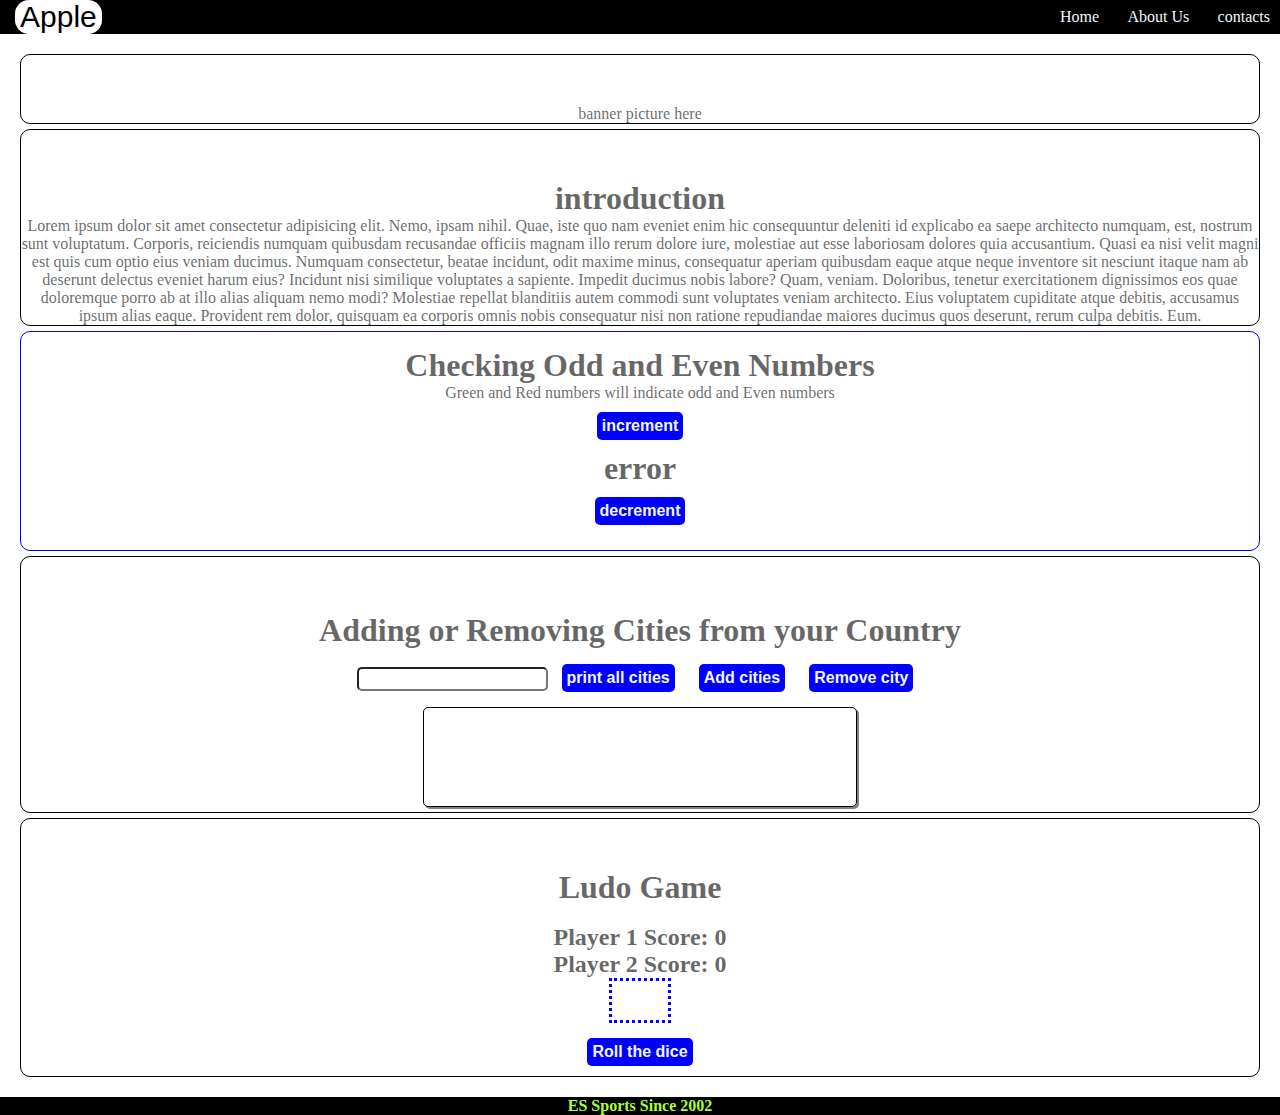
==== index.html @ f2dd31ac "First Commit" ====
<!DOCTYPE html>
<html lang="en">

<head>
    <meta charset="UTF-8">
    <meta name="viewport" content="width=device-width, initial-scale=1.0">
    <title>Document</title>
    <link rel="stylesheet" href="/style/style.css">
</head>

<body>

    <header>

        <nav>
            <div id="logo">Apple</div>
            <ul id="abd">
                <li><a href="index.html">Home</a></li>
                <li><a href="About us.html">About Us</a></li>
                <li> <a href="contact.html">contacts</a></li>
            </ul>
        </nav>

    </header>
    <main>
        <section id="tasweer">banner picture here</section>
        <section id="bat">
            <h1 class="heading">introduction</h1>
            <p>Lorem ipsum dolor sit amet consectetur adipisicing elit. Nemo, ipsam nihil. Quae, iste quo nam eveniet
                enim hic consequuntur deleniti id explicabo ea saepe architecto numquam, est, nostrum sunt voluptatum.
                Corporis, reiciendis numquam quibusdam recusandae officiis magnam illo rerum dolore iure, molestiae aut
                esse laboriosam dolores quia accusantium. Quasi ea nisi velit magni est quis cum optio eius veniam
                ducimus.
                Numquam consectetur, beatae incidunt, odit maxime minus, consequatur aperiam quibusdam eaque atque neque
                inventore sit nesciunt itaque nam ab deserunt delectus eveniet harum eius? Incidunt nisi similique
                voluptates a sapiente.
                Impedit ducimus nobis labore? Quam, veniam. Doloribus, tenetur exercitationem dignissimos eos quae
                doloremque porro ab at illo alias aliquam nemo modi? Molestiae repellat blanditiis autem commodi sunt
                voluptates veniam architecto.
                Eius voluptatem cupiditate atque debitis, accusamus ipsum alias eaque. Provident rem dolor, quisquam ea
                corporis omnis nobis consequatur nisi non ratione repudiandae maiores ducimus quos deserunt, rerum culpa
                debitis. Eum.</p>
        </section>
        <div class="bot">
            <h1>Checking Odd and Even Numbers</h1>
            <p>Green and Red numbers will indicate odd and Even numbers</p>
            <button class="inc" onclick="increment()">increment</button>
            <h1 class="value">abc</h1>
            <button class="dec" onclick="decrement()">decrement</button>
        </div>
        <section>
        <div style="text-align: center;">
            <h1 style="margin: 5px;">Adding or Removing Cities from your Country</h1>
            <input type="text" id="getval">
            <button id="allCities">print all cities</button>
            <button id="addCities">Add cities</button>
            <button id="removeCity">Remove city</button>
        </div>
        <div id="output"
            style="min-height: 100px; border: 1px solid black; width: 35%; margin: 5px auto; justify-content: left;">
        </div>
    </section>
        
        <!-- <div class="pare">

            <div class="one">1</div>
            <div class="two">2</div>
            <div class="three">3</div>
        
        </div> -->

        <section>
            <h1>Ludo Game</h1>
            <div><img src="" alt=""></div>
            <div>
                <h2>Player 1 Score: <span id="player1Score">0</span></h2>
                <h2>Player 2 Score: <span id="player2Score">0</span></h2>
                <h1 id="output3"></h1>
            </div>
            <button id="roll" style="text-align: center;">Roll the dice</button>
        </section>
        <script src="abc.js">

        </script>
    </main>

    <footer>
        <p style="text-align: center;">ES Sports Since 2002</p>
    </footer>

</body>

</html>
---- style/style.css ----
*{
    box-sizing: border-box;
    padding: 0;
    margin: 0;
}#logo{
    font-size: 30px;
    font-family: 'Segoe UI', Tahoma, Geneva, Verdana, sans-serif;
align-items: center;
padding: 0px 5px 0px 5px;

margin-left: 15px;
background-color: white;
border-radius: 14px;
}
nav{
    display: flex;
    justify-content: space-between;
    /* width: 100%; */
    flex-wrap: nowrap;
    background-color: black;
    
    
    
}
#abd{
    list-style: none;
    display: flex;
    text-align: center;
    width: 230px;
    padding: 0 10px 0 10px;
    justify-content: space-between;
    align-items: center;

    
    

}
.bot{
    text-align: center;
    border: 1px solid blue;
    border-radius: 10px;
    padding: 15px;
    margin: 5px 0px 5px 0px;
}
#abd a{
text-decoration: none;
color: aliceblue;

}
#abd a:hover{
    color: gray;
}
main
{
    min-height: calc(100vh - 57px);
    /* background-image: url(/images/A\ sad\ man\ standing\ in\ front\ of\ a\ burnt\ down\ home\ i.jpg); */
    background-repeat: no-repeat;
    background-position: center;
    background-size: 500px;
    
    color: rgba(0, 0, 0, 0.6);
    z-index: 1;
}

main{
    margin: 20px;
}
#output{
    z-index: 1;
    background-color: transparent;
    margin-top: 0.5rem;
    border-radius: 5px;
    box-shadow: 2px 2px grey;
    overflow: scroll;
    color: black;

}
#field{
    margin: 5px auto;
}
#getval{
    padding: 5px;
    border-radius: 5px;
  
    height: 1.5rem;
}
footer{
    background-color: black;
    color: greenyellow;
    font-weight: bold;
}
.one
{
    background-color: blue;

}
.two{
    background-color: yellow;

}
.three{
    background-color: red;
}
.pare{
    display: flex;
    justify-content: space-between;
    flex-wrap: wrap;
}
section{
    border: 1px solid black;
    border-radius: 10px;
    padding-top: 50px;
    text-align: center;
    margin: 5px 0px 5px 0px;
}
#output3{
    border: 3px dotted blue;
    margin: 0 auto;
    margin-bottom: 5px;
    width: 5%;
    min-height: 45px;
    

   
}
button{
    background-color: blue;
    color: aliceblue;
    font-size: medium;
    font-weight: bolder;
    border-radius: 5px;
    padding: 5px;
    border: none;
    margin: 10px;
}
button:hover{
    background-color: black;
}
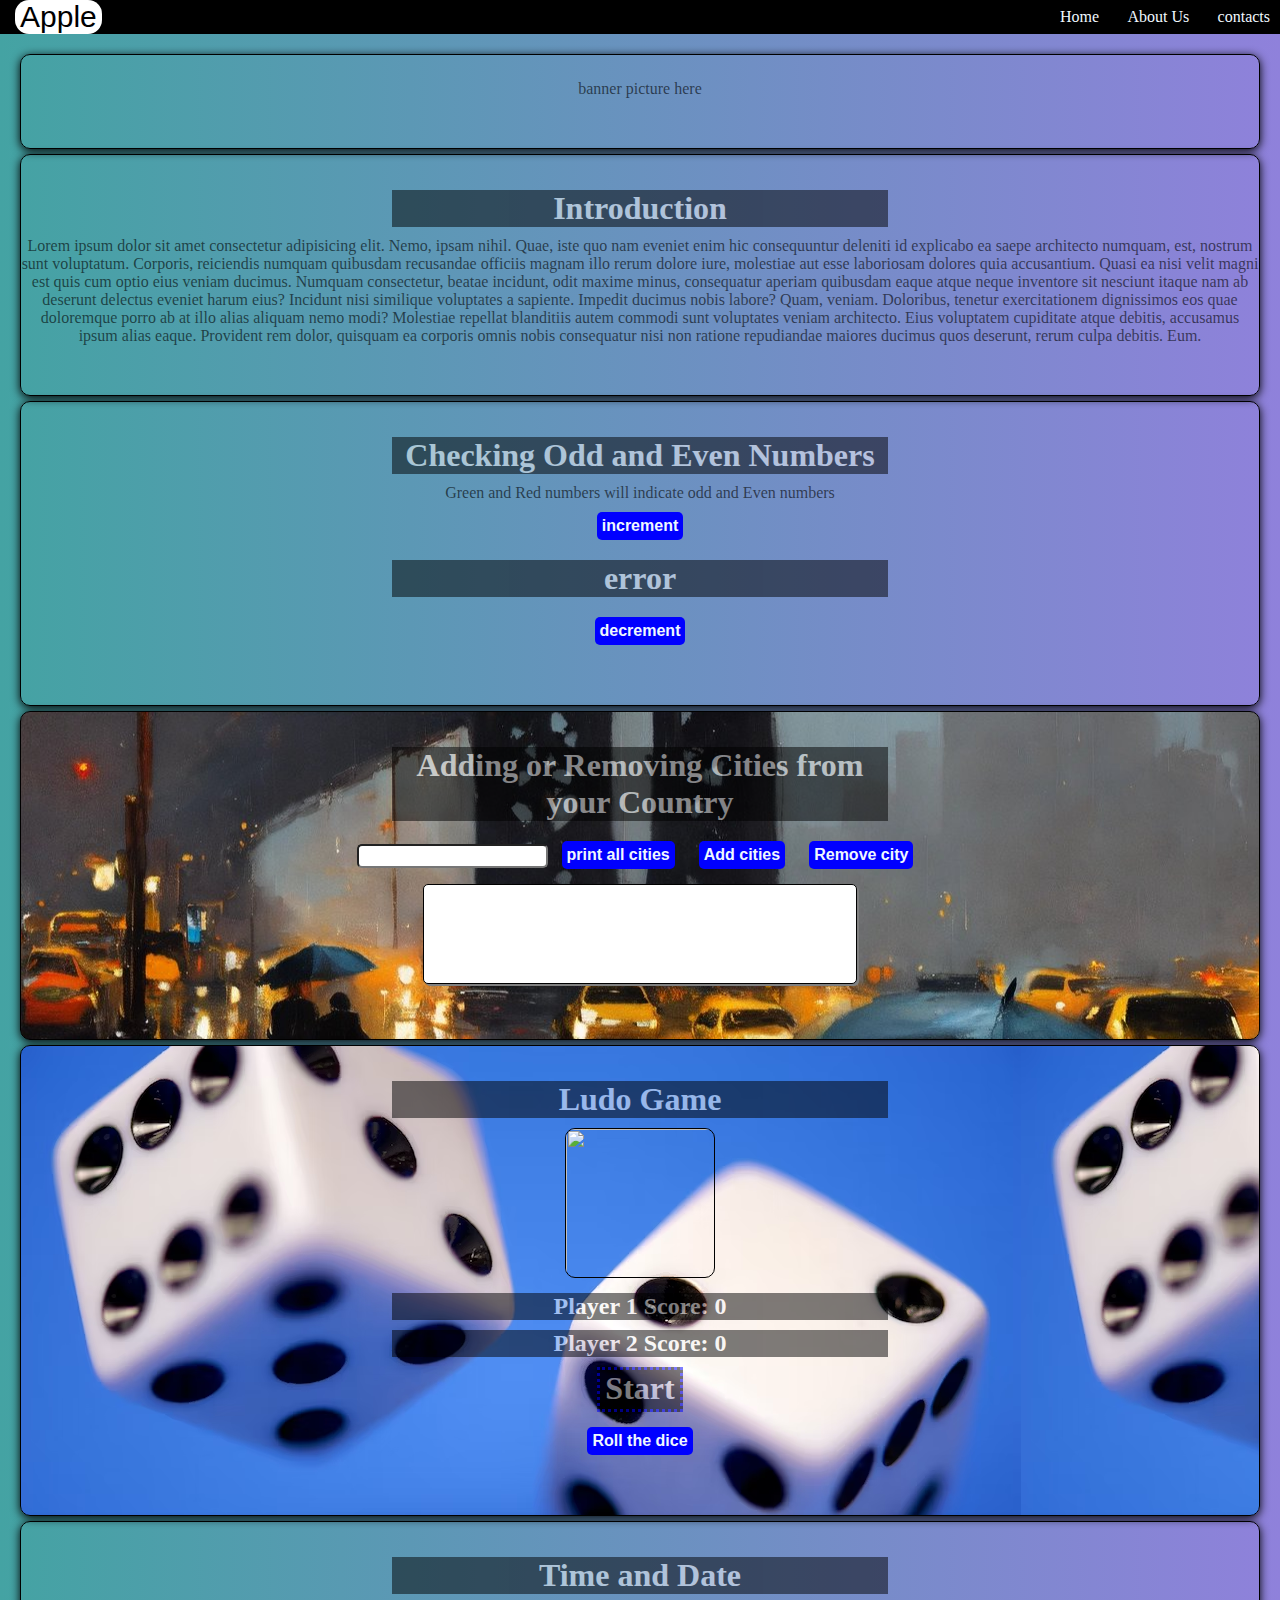
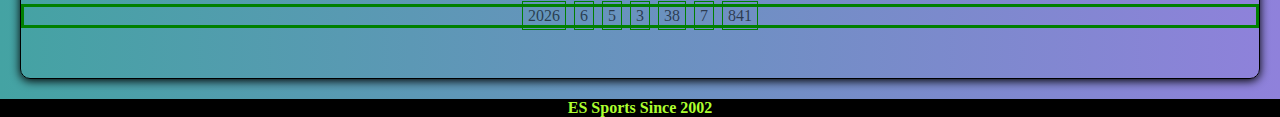
==== commit b88592ea: "Second Commit" ====
--- a/index.html
+++ b/index.html
@@ -23,9 +23,10 @@
 
     </header>
     <main>
+        <!-- My-Practice-At-Saylani.surge.sh -->
         <section id="tasweer">banner picture here</section>
         <section id="bat">
-            <h1 class="heading">introduction</h1>
+            <h1 class="heading">Introduction</h1>
             <p>Lorem ipsum dolor sit amet consectetur adipisicing elit. Nemo, ipsam nihil. Quae, iste quo nam eveniet
                 enim hic consequuntur deleniti id explicabo ea saepe architecto numquam, est, nostrum sunt voluptatum.
                 Corporis, reiciendis numquam quibusdam recusandae officiis magnam illo rerum dolore iure, molestiae aut
@@ -41,6 +42,7 @@
                 corporis omnis nobis consequatur nisi non ratione repudiandae maiores ducimus quos deserunt, rerum culpa
                 debitis. Eum.</p>
         </section>
+        <section>
         <div class="bot">
             <h1>Checking Odd and Even Numbers</h1>
             <p>Green and Red numbers will indicate odd and Even numbers</p>
@@ -48,9 +50,10 @@
             <h1 class="value">abc</h1>
             <button class="dec" onclick="decrement()">decrement</button>
         </div>
-        <section>
+    </section>
+        <section id="cityin">
         <div style="text-align: center;">
-            <h1 style="margin: 5px;">Adding or Removing Cities from your Country</h1>
+            <h1 style="margin: 5px, auto;">Adding or Removing Cities from your Country</h1>
             <input type="text" id="getval">
             <button id="allCities">print all cities</button>
             <button id="addCities">Add cities</button>
@@ -69,15 +72,27 @@
         
         </div> -->
 
-        <section>
+        <section id="ludoGame">
             <h1>Ludo Game</h1>
-            <div><img src="" alt=""></div>
+            <img src="/images/" alt="" id="theImg">
             <div>
                 <h2>Player 1 Score: <span id="player1Score">0</span></h2>
                 <h2>Player 2 Score: <span id="player2Score">0</span></h2>
-                <h1 id="output3"></h1>
+                <h1 id="output3">Start</h1>
             </div>
             <button id="roll" style="text-align: center;">Roll the dice</button>
+        </section>
+        <section id="timeAndDate">
+            <h1>Time and Date</h1>
+            <div style="border: 3px, solid, green; margin-top: 10px;">
+            <span id="year"></span>
+            <span id="Month"></span>
+            <span id="day"></span>
+            <span id="hour"></span>
+            <span id="mins"></span>
+            <span id="sec"></span>
+            <span id="milisec"></span>
+        </div>
         </section>
         <script src="abc.js">
 
--- a/style/style.css
+++ b/style/style.css
@@ -35,13 +35,13 @@
     
 
 }
-.bot{
+/* .bot{
     text-align: center;
     border: 1px solid blue;
     border-radius: 10px;
     padding: 15px;
     margin: 5px 0px 5px 0px;
-}
+} */
 #abd a{
 text-decoration: none;
 color: aliceblue;
@@ -65,9 +65,13 @@
 main{
     margin: 20px;
 }
+body{
+    background: linear-gradient(to right, #44a3a3, #8f81db);
+
+}
 #output{
     z-index: 1;
-    background-color: transparent;
+    background-color: white;
     margin-top: 0.5rem;
     border-radius: 5px;
     box-shadow: 2px 2px grey;
@@ -109,15 +113,18 @@
 section{
     border: 1px solid black;
     border-radius: 10px;
-    padding-top: 50px;
+    padding-top: 25px;
+    padding-bottom: 50px ;
     text-align: center;
     margin: 5px 0px 5px 0px;
+    box-shadow: 0px 2px 10px black;
 }
+
 #output3{
     border: 3px dotted blue;
     margin: 0 auto;
     margin-bottom: 5px;
-    width: 5%;
+    width: 7%;
     min-height: 45px;
     
 
@@ -135,4 +142,37 @@
 }
 button:hover{
     background-color: black;
+}
+#Month, #year, #day , #hour, #mins,#sec, #milisec{
+    border: 1px solid green;
+    padding: 5px;
+    margin: 2px; 
+    
+}
+#theImg{
+    border: 1px solid black;
+    border-radius: 10px;
+    height: 150px;
+    width: 150px;
+   
+}
+#ludoGame{
+    background-image: url(/images/photo-1605870445919-838d190e8e1b.avif);
+    align-items: center;
+    
+}
+#cityin{
+    background-image: url(/images/New\ York\ bridge\(1\).jpg);
+    background-position: center;
+    width: 100%;
+    background-repeat: no-repeat;
+
+}
+h2, h1{
+    background-color: black;
+    opacity: 0.5;
+    color: whitesmoke;
+    margin: 10px auto;
+    width: 40%;
+    
 }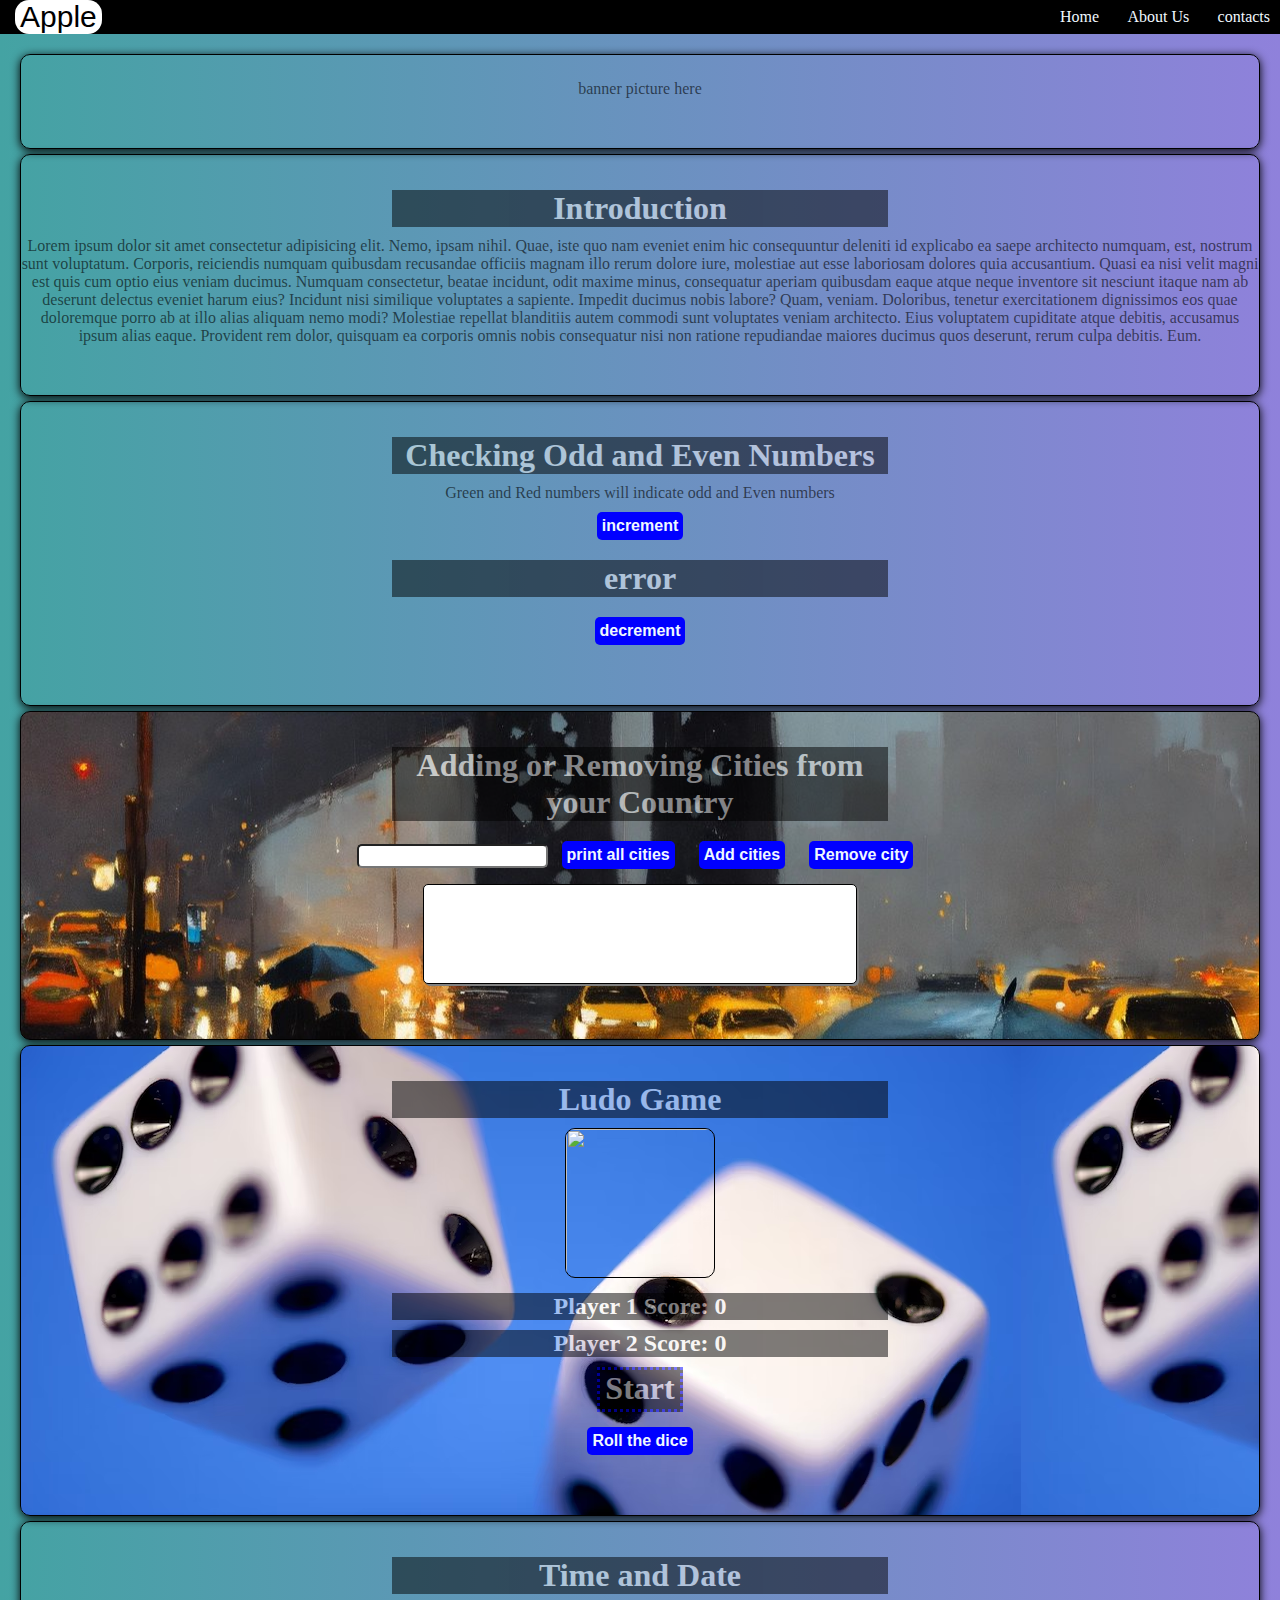
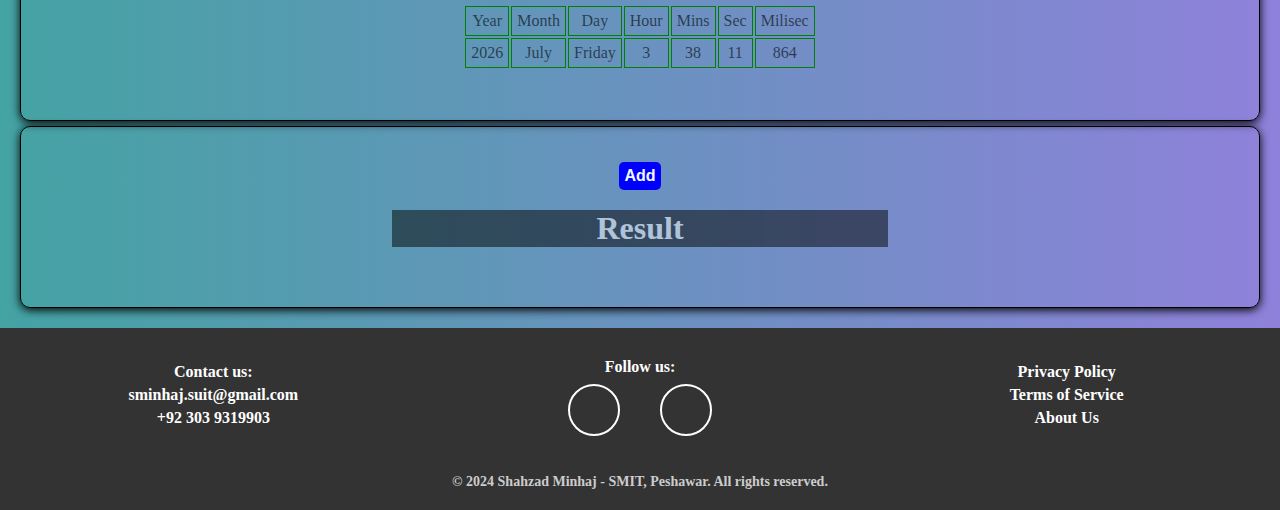
==== commit eeebf18e: "updated on 31 Jan" ====
--- a/index.html
+++ b/index.html
@@ -84,24 +84,79 @@
         </section>
         <section id="timeAndDate">
             <h1>Time and Date</h1>
-            <div style="border: 3px, solid, green; margin-top: 10px;">
+            <div style="display: flex; flex-direction: row; justify-content: center;">
+            <!-- <div ><span>Year</span>
+                <span>Month</span>
+                <span>Day</span><span>Hour</span><span>Mins</span><span>Sec</span><span>Milisec</span>
+            </div>
+                <div>    
             <span id="year"></span>
             <span id="Month"></span>
             <span id="day"></span>
             <span id="hour"></span>
             <span id="mins"></span>
             <span id="sec"></span>
-            <span id="milisec"></span>
+            <span id="milisec"></span></div> -->
+            <table>
+                <tr><td>Year</td>
+                    <td>Month</td>
+                    <td>Day</td>
+                    <td>Hour</td>
+                    <td>Mins</td>
+                    <td>Sec</td>
+                    <td>Milisec</td>
+                </tr>
+                <tr><td id="year"></td>
+                    <td id="Month"></td>
+                    <td id="day"></td>
+                    <td id="hour"></td>
+                    <td id="mins"></td>
+                    <td id="sec"></td>
+                    <td id="milisec"></td>
+                
+                </tr>
+            </table>
         </div>
+        </section>
+        <section>
+            <button id="gt">Add</button>
+            <h1>Result</h1>
+            <id="abc"></h2>
+        
         </section>
         <script src="abc.js">
 
         </script>
     </main>
 
-    <footer>
-        <p style="text-align: center;">ES Sports Since 2002</p>
-    </footer>
+    <footer class="container-fluid">
+        <div class="footer-content">
+          <div class="contact-info">
+            <p>Contact us:</p>
+            <p><a href="mailto:sminhaj.suit@gmail.com">sminhaj.suit@gmail.com</a></p>
+            <p><a href="tel:+923039319903">+92 303 9319903</a></p>
+          </div>
+    
+          <div class="social-links">
+            <p>Follow us:</p>
+            <div class="social-media-buttons"><button class="social-media-button"><a href="https://x.com/MinhajShahzad06?t=VqT-OU7x1IsRAUkSpMrG6w&s=08" target="_blank"
+                  title="Twitter"><i class="fab fa-twitter"></i></a></button>
+              <button class="social-media-button"><a href="https://www.linkedin.com/in/shahzad-minhaj/" target="_blank"
+                  title="LinkedIn"><i class="fab fa-linkedin"></i></a></button>
+            </div>
+          </div>
+    
+          <div class="footer-links">
+            <a href="#">Privacy Policy</a>
+            <a href="#">Terms of Service</a>
+            <a href="#">About Us</a>
+          </div>
+        </div>
+    
+        <div class="copyright">
+          <p>&copy; 2024 Shahzad Minhaj - SMIT, Peshawar. All rights reserved.</p>
+        </div>
+      </footer>
 
 </body>
 
--- a/style/style.css
+++ b/style/style.css
@@ -143,10 +143,10 @@
 button:hover{
     background-color: black;
 }
-#Month, #year, #day , #hour, #mins,#sec, #milisec{
+#Month, #year, #day , #hour, #mins,#sec, #milisec, td{
     border: 1px solid green;
     padding: 5px;
-    margin: 2px; 
+    margin: 5px; 
     
 }
 #theImg{
@@ -175,4 +175,94 @@
     margin: 10px auto;
     width: 40%;
     
-}+}
+/* Footer */
+
+footer {
+    background-color: #333;
+    color: #fff;
+    padding: 20px 0;
+    text-align: center;
+  }
+  
+  .footer-content {
+    display: flex;
+    justify-content: space-around;
+    flex-wrap: wrap;
+  }
+  
+  .contact-info,
+  .social-links,
+  .footer-links {
+    flex: 1;
+    margin: 10px;
+  }
+  .contact-info a{
+    text-decoration: none;
+    color: white;
+    font-size: medium;
+  }
+  .contact-info p:nth-last-child(1):hover,p:nth-last-child(2):hover{
+    /* text-decoration: underline; */
+    outline-offset: 3px;
+    transition: all 0.3s;
+    transform: scale(1.2);
+
+    
+  }
+  
+  .contact-info p {
+    margin: 5px 0;
+  }
+  
+  .social-links a {
+    font-size: 24px;
+    color: #fff;
+    margin: 0 10px;
+    text-decoration: none;
+  }
+  
+  .footer-links a {
+    color: #fff;
+    text-decoration: none;
+    display: block;
+    margin: 5px 0;
+  }
+  
+  .footer-links a:hover {
+    text-decoration: underline;
+  }
+  
+  .copyright {
+    margin-top: 20px;
+  }
+  
+  .copyright p {
+    font-size: 14px;
+    color: #ccc;
+  }
+  .social-media-button{
+    width: 3rem;
+    height: 3rem;
+    border: none;
+    background-color: transparent;
+    border-radius: 50%;
+    outline: 2px solid white;
+    cursor: pointer;
+    transition: all 0.3s;
+    
+  }
+  .social-media-buttons{
+    display: flex;
+    justify-content: center;
+    flex-wrap: wrap;
+    gap: 1.5rem;
+  }
+  .social-media-button:hover{ 
+    outline-offset: 3px;
+    transition: all 0.3s;
+
+  }
+  .social-media-button:hover:nth-child(2){
+    background-color: blue;
+  }